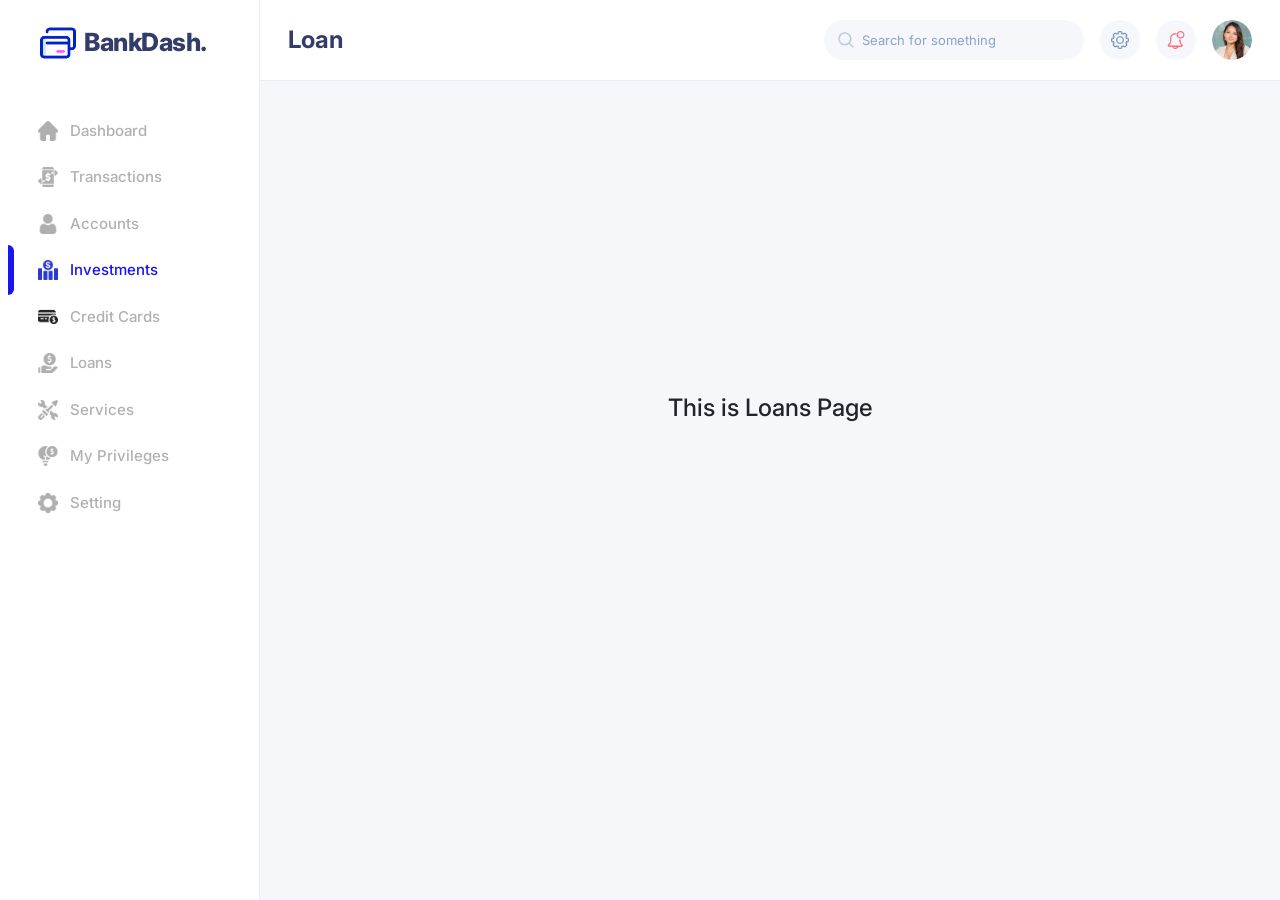
==== loan.html @ 3e518979 "update tambahan" ====
<!DOCTYPE html>
<html lang="en">
<head>
    <meta charset="UTF-8">
    <meta name="viewport" content="width=device-width, initial-scale=1.0">
    <title>BankDash - Services</title>
    <link href="https://cdn.jsdelivr.net/npm/bootstrap@5.3.2/dist/css/bootstrap.min.css" rel="stylesheet">
    <link rel="stylesheet" href="https://cdnjs.cloudflare.com/ajax/libs/font-awesome/6.5.1/css/all.min.css">
    <link rel="stylesheet" href="https://fonts.googleapis.com/css2?family=Inter:wght@400;500;600;700;800&display=swap">
    <link rel="stylesheet" href="css/style.css">
</head>
<body>
    <div class="container-fluid p-0">
        <div class="row g-0">
            <!-- Sidebar -->
            <div class="col-auto">
                <aside class="sidebar p-4">
                    <div class="logo d-flex align-items-center gap-2 mb-5 ms-3">
                        <img src="img/logo.png" alt="BankDash">
                        <span>BankDash.</span>
                    </div>
                    <nav>
                        <ul class="nav flex-column w-100 gap-1">
                            <li class="nav-item w-100">
                                <a href="dashboard.html" class="nav-link">
                                    <img src="img/dashboard.png" class="nav-icon">
                                    <span>Dashboard</span>
                                </a>
                            </li>
                            <li class="nav-item w-100">
                                <a href="transaction.html" class="nav-link">
                                    <img src="img/transaction.png" class="nav-icon">
                                    <span>Transactions</span>
                                </a>
                            </li>
                            <li class="nav-item w-100">
                                <a href="account.html" class="nav-link">
                                    <img src="img/account.png" class="nav-icon">
                                    <span>Accounts</span>
                                </a>
                            </li>
                            <li class="nav-item w-100 active">
                                <a href="investment.html" class="nav-link active">
                                    <img src="img/investment.png" class="nav-icon">
                                    <span>Investments</span>
                                </a>
                            </li>
                            <li class="nav-item w-100">
                                <a href="index.html" class="nav-link">
                                    <img src="img/credit-card.png" class="nav-icon">
                                    <span>Credit Cards</span>
                                </a>
                            </li>
                            <li class="nav-item w-100">
                                <a href="loan.html" class="nav-link">
                                    <img src="img/loan.png" class="nav-icon">
                                    <span>Loans</span>
                                </a>
                            </li>
                            <li class="nav-item w-100">
                                <a href="service.html" class="nav-link">
                                    <img src="img/service.png" class="nav-icon">
                                    <span>Services</span>
                                </a>
                            </li>
                            <li class="nav-item w-100">
                                <a href="privilege.html" class="nav-link">
                                    <img src="img/privilege.png" class="nav-icon">
                                    <span>My Privileges</span>
                                </a>
                            </li>
                            <li class="nav-item w-100">
                                <a href="setting.html" class="nav-link">
                                    <img src="img/setting.png" class="nav-icon">
                                    <span>Setting</span>
                                </a>
                            </li>
                        </ul>
                    </nav>
                </aside>
            </div>

            <!-- Main Content -->
            <div class="col">
                <main class="main-content">
                    <!-- Topbar -->
                    <header class="topbar">
                        <div class="d-flex align-items-center justify-content-between w-100">
                            <div class="mobile-menu">
                                <i class="fas fa-bars"></i>
                            </div>
                            <h2 class="page-title">Loan</h2>
                            <div class="d-flex align-items-center gap-3">
                                <div class="search-box desktop-search">
                                    <img src="img/search.png" class="search-icon">
                                    <input type="text" class="search-input" placeholder="Search for something">
                                </div>
                                <div class="topbar-icon">
                                    <img src="img/settings.png">
                                </div>
                                <div class="topbar-icon bell">
                                    <img src="img/notification.png">
                                </div>
                                <img src="img/profile.png" class="profile-img">
                            </div>
                        </div>
                        <div class="mobile-search-row">
                            <div class="search-box">
                                <img src="img/search.png" class="search-icon">
                                <input type="text" class="search-input" placeholder="Search for something">
                            </div>
                        </div>
                    </header>

                    <div class="content-body">
                        <div class="content-body d-flex justify-content-center align-items-center" style="height:70vh;">
                            <h4>This is Loans Page</h4>
                        </div>
                    </div>
                </main>
            </div>
        </div>
    </div>

    <script src="js/app.js"></script>
    <script src="https://cdn.jsdelivr.net/npm/bootstrap@5.3.2/dist/js/bootstrap.bundle.min.js"></script>
</body>
</html>
---- css/style.css ----
* {
    margin: 0;
    padding: 0;
    box-sizing: border-box;
    font-family: 'Inter', sans-serif;
}

body {
    background-color: #F5F7FA;
}

.container-fluid{
    max-width: 100%;
    overflow-x: hidden;
    min-height: 100vh;
}

/* Sidebar */
.sidebar {
    width: 260px;
    background: #fff;
    border-right: 1px solid #E6EFF5;
    min-height: 100%;
}

.logo img {
    width: 36px;
    height: 36px;
    object-fit: contain;
}

.logo span {
    color: #343C6A;
    font-size: 25px;
    font-weight: 800;
    letter-spacing: -0.5px;
}

.nav-icon {
    width: 20px;
    height: 20px;
    object-fit: contain;
    flex-shrink: 0;
    transition: all 0.2s ease;
    filter: grayscale(1) brightness(0.99);
}

.nav-link {
    color: #B1B1B1;
    font-weight: 500;
    font-size: 15px;
    border-radius: 8px;
    transition: all 0.2s ease;
    padding: 10px 14px !important;
    display: flex;
    align-items: center;
    gap: 12px;
    text-decoration: none;
    position: relative;
}

.nav-link:hover {
    color: #1814F3;
}

.nav-link:hover .nav-icon {
    filter: brightness(0) saturate(100%) invert(15%) sepia(96%) saturate(3000%) hue-rotate(235deg);
}

.nav-item.active .nav-link,
.nav-link.active {
    color: #1814F3;
}

.nav-item.active .nav-link .nav-icon,
.nav-link.active .nav-icon {
    filter: brightness(0) saturate(100%) invert(15%) sepia(96%) saturate(3000%) hue-rotate(235deg);
}

.nav-item.active {
    position: relative;
}

.nav-item.active::before {
    content: '';
    position: absolute;
    left: -16px;
    top: 50%;
    transform: translateY(-50%);
    width: 6px;
    height: 50px;
    background-color: #1814F3;
    border-radius: 0 10px 10px 0;
}

/* Main */
.main-content {
    background-color: #F5F7FA;
    min-height: 100vh;
    padding: 0;
    width:100%;
}

.page-title {
    font-size: 24px;
    font-weight: 700;
    color: #343C6A;
    margin-bottom: 0;
}

/* Topbar */
.topbar {
    display: flex;
    justify-content: space-between;
    align-items: center;
    background: #ffffff;
    padding: 20px 28px;
    border-bottom: 1px solid #E6EFF5;
    margin-bottom: 30px;
    flex-wrap: wrap;
    gap: 16px;
}

.topbar > div{
    flex-wrap: wrap;
}

.search-box {
    position: relative;
    width: 260px;
}

.search-icon {
    position: absolute;
    left: 14px;
    top: 50%;
    transform: translateY(-50%);
    width: 16px;
    opacity: 0.5;
}

.search-input {
    width: 100%;
    height: 40px;
    border: none;
    border-radius: 40px;
    background: #F5F7FA;
    padding-left: 38px;
    font-size: 13px;
    color: #718EBF;
    outline: none;
}

.search-input::placeholder {
    color: #8BA3CB;
}

.search-input:focus {
    background-color: #F5F7FA;
    box-shadow: none;
}

.mobile-search-row {
    display: none;
}

.topbar-icon {
    width: 40px;
    height: 40px;
    background: #F5F7FA;
    border-radius: 50%;
    display: flex;
    align-items: center;
    justify-content: center;
    cursor: pointer;
    flex-shrink: 0;
}

.topbar-icon img {
    width: 18px;
    height: 18px;
    object-fit: contain;
}

.profile-img {
    width: 40px;
    height: 40px;
    border-radius: 50%;
    object-fit: cover;
    flex-shrink: 0;
}

/* Content */
.content-body {
    padding: 0 28px 28px 28px;
}

/* Section Title */
.section-title {
    font-size: 18px;
    font-weight: 600;
    color: #343C6A;
    margin-bottom: 16px;
}

/* My Cards */
.credit-card {
    border-radius: 20px;
    overflow: hidden;
    transition: transform 0.3s ease;
    min-height: 200px;
}

.credit-card:hover {
    transform: translateY(-4px);
}

.credit-card-dark {
    background: linear-gradient(107.38deg, #2D60FF 2.61%, #539BFF 101.2%);
}

.credit-card-blue {
    background: linear-gradient(107.38deg, #4C49ED 2.61%, #0A06F4 101.2%);
}

.credit-card-white {
    background: #FFFFFF;
    border: none !important;
}

.chip {
    width: 38px;
    height: 28px;
    object-fit: contain;
}

.card-group-icon{
    width:44px;
    height:auto;
    object-fit:contain;
}

.credit-card-dark .card-group-icon,
.credit-card-blue .card-group-icon{
    filter: brightness(0) invert(1); 
}

.credit-card-white .card-group-icon{
    filter: brightness(0) saturate(100%) invert(63%) sepia(9%) saturate(300%) hue-rotate(186deg) opacity(0.5);
}

/* Card List Table */
.card-list-item {
    background: #ffffff;
    border-radius: 20px;
    padding: 20px 24px;
    box-shadow: 0 2px 8px rgba(0, 0, 0, 0.02);
    transition: transform 0.2s ease, box-shadow 0.2s ease;
    border: 1px solid #f0f0f0;
}

.card-list-item .d-flex {
    width: 100%;
}

.card-list-item .d-flex.align-items-center.gap-4 {
    flex: 1;
}

.card-list-table {
    background: #ffffff;
    border-radius: 16px;
    overflow: hidden;
}

.card-list-table .table {
    margin-bottom: 0;
}

.card-list-table .table thead th {
    font-size: 13px;
    color: #718EBF;
    font-weight: 500;
    border: none;
    padding: 14px 16px;
    background: transparent;
}

.card-list-table .table tbody td {
    font-size: 14px;
    color: #343C6A;
    font-weight: 500;
    border: none;
    padding: 14px 16px;
    vertical-align: middle;
    border-top: 1px solid #F3F5F7;
}

.card-type-sub {
    color: #718EBF;
    font-size: 13px;
    font-weight: 400;
}

.card-icon-item1{
    background:#E7EDFF;
    color:#396AFF;
}

.card-icon-item2{
    background:#FFE0EB;
    color:#FF82AC;
}

.card-icon-item3{
    background:#FFF5D9;
    color:#FFBB38;
}

.icon-blue{
filter: brightness(0) saturate(100%) invert(39%) sepia(94%) saturate(1877%) hue-rotate(213deg) brightness(101%) contrast(101%);
}

.icon-pink{
filter: brightness(0) saturate(100%) invert(63%) sepia(66%) saturate(468%) hue-rotate(294deg) brightness(102%) contrast(102%);
}

.icon-yellow{
filter: brightness(0) saturate(100%) invert(77%) sepia(58%) saturate(590%) hue-rotate(359deg) brightness(101%) contrast(101%);
}

.card-icon-circle {
    width: 40px;
    height: 40px;
    border-radius: 50%;
    display: flex;
    align-items: center;
    justify-content: center;
    font-size: 16px;
    flex-shrink: 0;
}

.view-details-link {
    color: #1814F3;
    font-size: 14px;
    font-weight: 500;
    text-decoration: none;
}

.view-details-link:hover {
    text-decoration: underline;
}

/* Statistics Box */
.statistics-box {
    background: #ffffff;
    border-radius: 16px;
    padding: 24px;
}

.donut-legend {
    display: grid;
    grid-template-columns: repeat(2, auto);
    gap: 8px 24px;
    justify-content: center;
    margin-top: 16px;
}

.legend-item {
    display: flex;
    align-items: center;
    gap: 6px;
    font-size: 13px;
    color: #343C6A;
    font-weight: 500;
}

.legend-dot {
    width: 10px;
    height: 10px;
    border-radius: 50%;
    flex-shrink: 0;
}

.row.g-4{
    align-items: stretch;
}

.add-new-card-box {
    background: #ffffff;
    border-radius: 16px;
    padding: 24px;
    padding-bottom: 32px;
}

.add-new-card-box .btn-add-card{
    margin-top: 10px;
}

.add-new-card-box,
.card-setting-box {
    padding: 24px; 
}

.form-label {
    font-weight: 500;
    font-size: 13px;
    color: #343C6A;
    margin-bottom: 6px;
}

.form-control {
    border: 1px solid #DFEAF2;
    border-radius: 10px;
    padding: 11px 14px;
    font-size: 14px;
    color: #343C6A;
    background-color: #ffffff;
}

.form-control::placeholder {
    color: #9199AF;
}

.form-control:focus {
    border-color: #2D60FF;
    box-shadow: none;
    outline: none;
}

.btn-add-card {
    background-color: #1814F3;
    color: #ffffff;
    border: none;
    border-radius: 10px;
    padding: 10px 24px;
    font-size: 14px;
    font-weight: 600;
    width: auto;
    min-width: 160px;
    cursor: pointer;
    transition: background 0.2s ease, transform 0.2s ease;
}

.btn-add-card:hover {
    background-color: #1210cc;
    transform: translateY(-1px);
}

/* Card Setting */
.card-setting-box {
    background: #ffffff;
    border-radius: 16px;
    padding: 24px;
}

.setting-item {
    display: flex;
    align-items: center;
    gap: 16px;
    padding: 14px 0;
}

.setting-icon-circle {
    width: 46px;
    height: 46px;
    border-radius: 50%;
    display: flex;
    align-items: center;
    justify-content: center;
    font-size: 18px;
    flex-shrink: 0;
}

.setting-item-title {
    font-size: 15px;
    font-weight: 600;
    color: #343C6A;
    margin-bottom: 2px;
}

.setting-item-sub {
    font-size: 13px;
    color: #718EBF;
}

/* Sservice Page */
.service-box {
    background: #fff;
    border-radius: 16px;
    padding: 20px;
    gap: 16px;
    transition: all 0.3s ease;
    cursor: pointer;
}

.service-box:hover {
    transform: translateY(-4px);
}

.service-icon {
    width: 60px;
    height: 60px;
    border-radius: 50%;
    display: flex;
    align-items: center;
    justify-content: center;
    flex-shrink: 0;
}

.service-icon img {
    width: 26px;
    height: 26px;
    object-fit: contain;
}

.service-title {
    font-weight: 600;
    color: #232323;
    font-size: 16px;
}

.service-sub {
    font-size: 13px;
    color: #718EBF;
}

/* Service List */
.service-list {
    margin-top: 16px;
}

.service-row {
    display: flex;
    align-items: center;
    justify-content: space-between;
    background: #fff;
    border-radius: 16px;
    padding: 20px;
    margin-bottom: 16px;
    gap: 20px;
    flex-wrap: wrap;
}

.service-left {
    display: flex;
    align-items: center;
    gap: 16px;
    min-width: 250px;
}

.service-name {
    font-weight: 600;
    color: #232323;
    font-size: 16px;
}

.service-desc {
    font-size: 13px;
    color: #718EBF;
}

.service-col {
    min-width: 120px;
}

.service-text {
    color: #232323;
    font-weight: 500;
    font-size: 14px;
}

.service-sub {
    font-size: 12px;
    color: #718EBF;
}

.service-btn {
    border: 1px solid #396AFF;
    padding: 8px 18px;
    border-radius: 30px;
    font-size: 13px;
    color: #396AFF;
    text-decoration: none;
    background: transparent;
    transition: all 0.2s ease;
    white-space: nowrap;
}

.service-btn.active {
    color: #1814F3;
    border-color: #1814F3;
}

.service-btn:hover {
    background: #1814F3;
    color: #fff;
    border-color: #1814F3;
}

/* Section title specific for services */
.section-title {
    color: #343C6A;
}

/* SETTING PAGE STYLES */
.setting-tabs {
    display: flex;
    gap: 40px;
    border-bottom: 1px solid #E6EFF5;
    margin-bottom: 30px;
}

.setting-card{
    background: #ffffff;
    border-radius: 16px;
    padding: 20px;
}

.setting-tab {
    font-size: 16px;
    font-weight: 500;
    padding-bottom: 12px;
    cursor: pointer;
    position: relative;
    color: #718EBF;
    text-decoration: none;
    background: none;
    border: none;
}

.setting-tab.active {
    color: #1814F3;
}

.setting-tab.active::after {
    content: '';
    position: absolute;
    bottom: -1px;
    left: 0;
    width: 100%;
    height: 3px;
    background-color: #1814F3;
    border-radius: 3px 3px 0 0;
}

/* Profile Section */
.profile-section {
    display: flex;
    gap: 40px;
    flex-wrap: wrap;
}

.profile-avatar {
    position: relative;
    width: 140px;
    height: 140px;
}

.profile-avatar img {
    width: 100%;
    height: 100%;
    border-radius: 50%;
    object-fit: cover;
}

.profile-avatar .pencil-icon {
    position: absolute;
    bottom: 10px;
    right: 10px;
    width: 36px;
    height: 36px;
    background: #1814F3;
    border-radius: 50%;
    display: flex;
    align-items: center;
    justify-content: center;
    cursor: pointer;
    border: 2px solid #ffffff;
}

.profile-avatar .pencil-icon img {
    width: 18px;
    height: 18px;
    filter: brightness(0) invert(1);
}

.profile-form {
    flex: 1;
    display: grid;
    grid-template-columns: repeat(2, 1fr);
    gap: 20px 30px;
    width:100%;
}

.form-group {
    display: flex;
    flex-direction: column;
}

.form-group label {
    font-size: 14px;
    color: #232323;
    font-weight: 500;
    margin-bottom: 8px;
}

.form-group input {
    border: 1px solid #E6EFF5;
    border-radius: 10px;
    padding: 12px 16px;
    font-size: 14px;
    color: #718EBF;
    background: #ffffff;
    outline: none;
}

.form-group input:focus {
    border-color: #1814F3;
}

.form-group input::placeholder {
    color: #9199AF;
}

/* Preferences */
.preferences-list {
    background: #ffffff;
    border-radius: 16px;
    padding: 24px;
}

.pref-row{
    display:grid;
    grid-template-columns:1fr 1fr;
    gap:30px;
    margin-bottom:30px;
}

.notification-section h4{
    font-size:16px;
    font-weight:600;
    margin-bottom:16px;
}

.notif-item{
    display:flex;
    align-items:center;
    gap:14px;
    margin-bottom:16px;
}

.notif-item span{
    font-size:14px;
    color:#232323;
}

.pref-col{
    display:flex;
    flex-direction:column;
    gap:8px;
}

.pref-col label{
    font-size:14px;
    font-weight:500;
    color:#232323;
}

.pref-col input{
    border: 1px solid #E6EFF5;
    border-radius: 10px;
    padding: 12px 16px;
    font-size: 14px;
    color: #718EBF;
    background: #ffffff;
    outline: none;
}

.pref-item {
    display: flex;
    align-items: center;
    justify-content: space-between;
    padding: 16px 0;
    border-bottom: 1px solid #E6EFF5;
}

.pref-item:last-child {
    border-bottom: none;
}

.pref-info h4 {
    font-size: 16px;
    color: #232323;
    font-weight: 600;
    margin-bottom: 4px;
}

.pref-info p {
    font-size: 14px;
    color: #718EBF;
    margin-bottom: 0;
}

.toggle-switch {
    width: 44px;
    height: 24px;
    background-color: #E6EFF5;
    border-radius: 12px;
    position: relative;
    cursor: pointer;
    transition: background-color 0.2s;
}

.toggle-switch.active {
    background-color: #16DBCC;
}

.toggle-switch .toggle-knob {
    width: 20px;
    height: 20px;
    background-color: #ffffff;
    border-radius: 50%;
    position: absolute;
    top: 2px;
    left: 2px;
    transition: transform 0.2s;
    box-shadow: 0 2px 4px rgba(0,0,0,0.1);
}

.toggle-switch.active .toggle-knob {
    transform: translateX(20px);
}

.select-input {
    border: 1px solid #E6EFF5;
    border-radius: 10px;
    padding: 12px 16px;
    color: #232323;
    font-size: 14px;
    width: 100%;
    background: #ffffff;
    cursor: pointer;
    outline: none;
}

.select-input:focus {
    border-color: #1814F3;
}

/* Security */
.security-box {
    background: #ffffff;
    border-radius: 16px;
    padding: 24px;
    width: 100%;
}

.security-item{
    padding:20px 0;
    display:flex;
    flex-direction:column;
    gap:10px;
}

.security-header{
    display:flex;
    align-items:center;
    justify-content:space-between;
}

.security-item h4{
    font-size:16px;
    font-weight:600;
    color:#232323;
}

.security-item label{
    font-size:14px;
    color:#232323;
}

.password-field{
    width:350px;
}

.two-factor-row{
    display:flex;
    align-items:center;
    gap:12px;
}

.two-factor-row p{
    margin:0;
    font-size:14px;
    color:#232323;
}

.security-item:last-child {
    border-bottom: none;
}

.security-info h4 {
    font-size: 16px;
    color: #232323;
    font-weight: 600;
    margin-bottom: 4px;
}

.security-info p {
    font-size: 14px;
    color: #232323;
    margin-bottom: 0;
}

.password-field {
    border: 1px solid #E6EFF5;
    border-radius: 10px;
    padding: 12px 16px;
    width: 250px;
    font-size: 14px;
    color: #232323;
    background: #ffffff;
    outline: none;
}

.password-field:focus {
    border-color: #1814F3;
}

.btn-save {
    background-color: #1814F3;
    color: #ffffff;
    border: none;
    border-radius: 10px;
    padding: 12px 32px;
    font-size: 16px;
    font-weight: 600;
    margin-top: 30px;
    cursor: pointer;
    transition: background 0.2s;
    min-width: 160px;
}

.btn-save:hover {
    background-color: #1210cc;
}

.hidden {
    display: none;
}

.input-icon{
    position: relative;
}

.input-icon input{
    width: 100%;
    border: 1px solid #E6EFF5;
    border-radius: 10px;
    padding: 12px 40px 12px 16px;
    font-size: 14px;
    color: #232323;
}

.input-icon i{
    position: absolute;
    right: 16px;
    top: 50%;
    transform: translateY(-50%);
    font-size: 12px;
    color: #232323;
    pointer-events: none;
}

.mobile-menu{
    display:none;
    font-size:20px;
    cursor:pointer;
    color:#343C6A;
}

/* Responsive */
@media (max-width: 992px) {
    .sidebar {
        width: 80px;
    }
    .logo span,
    .nav-link span {
        display: none;
    }
    .nav-link {
        justify-content: center;
        padding: 10px !important;
    }

    .card-list-item {
        padding: 16px;
    }
    
    .card-list-item .d-flex.align-items-center.gap-4 {
        gap: 16px !important;
        flex-wrap: wrap;
    }
    
    .card-list-item .view-details-link {
        margin-left: auto;
    }

    .card-list-table .d-flex {
        flex-wrap: wrap;
        gap: 12px;
    }
    .card-list-table .d-flex > div {
        min-width: 120px;
    }
    
    .profile-form {
        grid-template-columns: 1fr;
        width:100%;
    }
    
    .select-input {
        width: 180px;
    }

    .setting-card{
        padding:24px;
    }

    .profile-section{
        flex-direction:column;
        align-items:center;
        gap:24px;
    }

    .pref-row{
        grid-template-columns:1fr;
    }

    .password-field{
        width:100%;
    }
}

@media (max-width: 768px) {
    .sidebar{
        position:fixed;
        left:-260px;
        top:0;
        height:100vh;
        z-index:1000;
        transition:0.3s;
        width: 260px;
    }

    .sidebar.show{
        left:0;
        width: 260px !important;
    }

    .sidebar .logo {
        justify-content: center;
        margin-left: 0 !important;
    }

    .sidebar.show .logo span {
        display: inline !important;
    }

    .sidebar.show .nav-link span {
        display: inline !important;
    }

    .sidebar.show .nav-link {
        justify-content: flex-start !important;
    }

    .mobile-menu {
        display: block;
        font-size: 20px;
        cursor: pointer;
        color: #343C6A;
        width: 40px;
        height: 40px;
        display: flex;
        align-items: center;
        justify-content: center;
    }

    .desktop-search {
        display: none !important;
    }

    .mobile-search-row {
        display: flex;
        width: 100%;
    }

    .mobile-search-row .search-box {
        width: 100%;
    }

    .desktop-search {
        display: none !important;
    }

    /* Topbar */
    .topbar-icon {
        display: none;
    }

    .topbar > div:first-child {
        display: flex;
        align-items: center;
        justify-content: space-between;
        width: 100%;
    }

    .topbar > div:first-child .page-title {
        flex: 1;
        text-align: center;
        margin: 0;
    }

    .topbar > div:first-child .d-flex > .profile-img {
        display: flex !important;
    }

    .sidebar .logo {
        justify-content: center;
        margin-left: 0 !important;
    }

    /* Content Body */
    .content-body {
        padding: 16px;
    }

    .section-title {
        font-size: 16px;
    }

    /* Card Scroll */
    .content-body section .row {
        display: flex;
        flex-wrap: nowrap;
        overflow-x: auto;
        gap: 16px;
        padding-bottom: 10px;
        scroll-snap-type: x mandatory;
    }

    .content-body section .row::-webkit-scrollbar {
        display: none;
    }

    .content-body section .row > div {
        flex: 0 0 85%;
        max-width: 85%;
        scroll-snap-align: start;
    }

    .credit-card {
        min-width: 260px;
    }

    /* Statistic */
    .statistics-box {
        padding: 18px;
        margin-bottom: 20px;
    }

    /* Card List */
     .card-list-item {
        padding: 16px;
    }
    
    .card-list-item .d-flex {
        flex-direction: row !important;
        align-items: center !important;
        gap: 12px;
    }
    
    .card-list-item .d-flex.align-items-center.gap-4 {
        display: flex;
        align-items: center !important;
        gap: 12px !important;
        flex-wrap: nowrap !important;
        flex: 1;
    }

    .card-list-item .d-flex.align-items-center.gap-4 > div:not(:first-child):not(:nth-child(2)):not(:nth-child(3)) {
        display: none;
    }

    .card-list-item .d-flex.align-items-center.gap-4 > div:nth-child(1),
    .card-list-item .d-flex.align-items-center.gap-4 > div:nth-child(2),
    .card-list-item .d-flex.align-items-center.gap-4 > div:nth-child(3) {
        display: flex;
    }

    .card-list-item .fw-semibold {
        font-size: 11px;
        white-space: nowrap;
        line-height: 1.2;
        margin-bottom: 2px;
    }
    
    .card-type-sub {
        font-size: 10px;
        white-space: nowrap;
        line-height: 1.2;
    }

    .card-icon-circle {
        width: 40px;
        height: 40px;
        border-radius: 50%;
        display: flex;
        align-items: center;
        justify-content: center;
        flex-shrink: 0;
        margin: 0;
        padding: 0;
    }
    
    .card-icon-circle img {
        width: 20px;
        height: 20px;
        display: block;
        object-fit: contain;
    }

    .view-details-link {
        font-size: 11px;
        white-space: nowrap;
        margin-left: auto;
        display: flex;
        align-items: center;
        height: 40px;
        padding: 0 4px;
    }


    .card-list-item .d-flex.align-items-center.gap-4 {
        flex-wrap: nowrap !important;
    }

    .card-list-item .d-flex.align-items-center.justify-content-between {
        align-items: center !important;
    }

    .card-list-item .d-flex.align-items-center.gap-4 > div {
        display: flex;
        flex-direction: column;
        justify-content: center;
        min-height: 40px;
    }

    .card-list-item .d-flex.align-items-center.gap-4 > div:not(:first-child):not(:nth-child(2)):not(:nth-child(3)) {
        display: none;
    }

    .card-list-item .d-flex.align-items-center.gap-4::-webkit-scrollbar {
        display: none;
    }

    /* Service */
    .service-box {
        min-width: 220px;
    }

    .service-top-cards {
        display: flex;
        flex-wrap: nowrap !important;
        overflow-x: auto;
        gap: 16px;
        padding-bottom: 10px;
        scroll-snap-type: x mandatory;
        -webkit-overflow-scrolling: touch;
        margin-left: 0 !important;
        margin-right: 0 !important;
    }

    .service-top-cards::-webkit-scrollbar {
        display: none;
    }

    .service-top-cards > div {
        flex: 0 0 75% !important;
        max-width: 75% !important;
        scroll-snap-align: start;
        padding-left: 0 !important;
        padding-right: 0 !important;
    }

    .service-row {
        flex-direction: row;
        align-items: center;
        justify-content: space-between;
        padding: 16px;
    }

    .service-left {
        min-width: auto;
    }

    .service-name {
        font-size: 14px;
    }

    .service-desc {
        font-size: 12px;
    }

    .service-btn {
        border: none;
        padding: 0;
        font-size: 13px;
        color: #1814F3;
    }

    .service-col {
        display: none;
    }

    /* Add Card */
    .add-new-card-box .row > div {
        width: 100%;
    }

    .btn-add-card {
        width: 100%;
    }

    /* Profile */
    .profile-section {
        flex-direction: column;
        align-items: center;
    }

    .profile-avatar {
        width: 120px;
        height: 120px;
    }

    .profile-form {
        width: 100%;
    }

    .profile-form input {
        font-size: 13px;
    }

    .btn-save {
        width: 100%;
        margin-top: 20px;
    }

    /* Preference */
    .pref-item {
        flex-direction: column;
        align-items: flex-start;
        gap: 12px;
    }

    .select-input {
        width: 100%;
    }

    /* Security */
    .security-item {
        flex-direction: column;
        align-items: flex-start;
    }

    .password-field {
        width: 100%;
    }

    .setting-tabs {
        gap: 20px;
        overflow-x: auto;
        padding-bottom: 10px;
    }

    .setting-tab {
        white-space: nowrap;
        font-size: 14px;
    }
}

@media (max-width: 576px) {
    .content-body {
        padding: 0 16px 16px 16px;
    }
    .search-box {
        width: 160px;
    }
}

@media (max-width: 480px) {
    .page-title {
        font-size: 20px;
    }
    .credit-card {
        min-width: 240px;
    }
    .statistics-box img {
        width: 140px;
    }
    
    .profile-avatar {
        width: 120px;
        height: 120px;
    }
    
    .btn-save {
        width: 100%;
    }
}
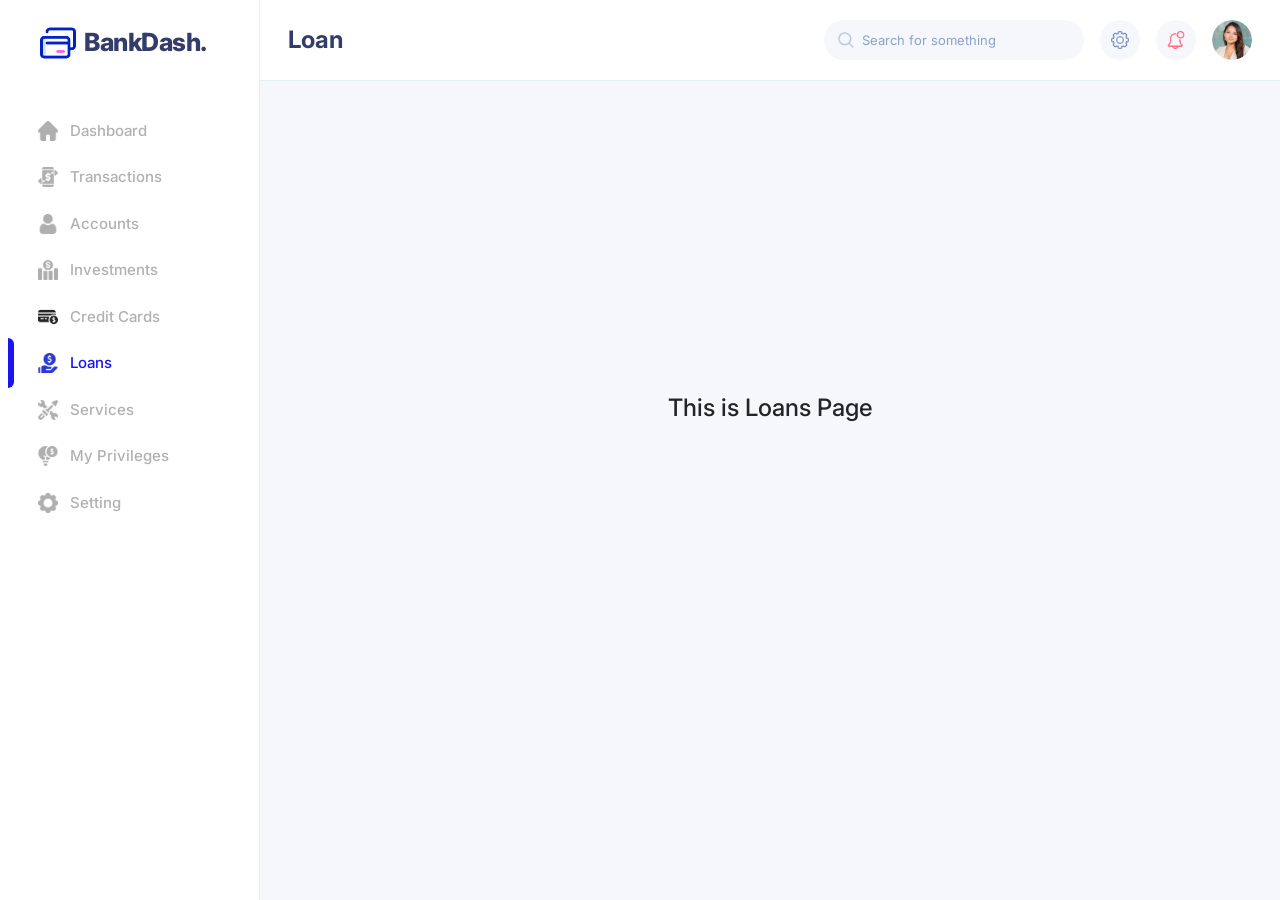
==== commit 9acf2953: "revisi" ====
--- a/loan.html
+++ b/loan.html
@@ -39,8 +39,8 @@
                                     <span>Accounts</span>
                                 </a>
                             </li>
-                            <li class="nav-item w-100 active">
-                                <a href="investment.html" class="nav-link active">
+                            <li class="nav-item w-100">
+                                <a href="investment.html" class="nav-link">
                                     <img src="img/investment.png" class="nav-icon">
                                     <span>Investments</span>
                                 </a>
@@ -51,8 +51,8 @@
                                     <span>Credit Cards</span>
                                 </a>
                             </li>
-                            <li class="nav-item w-100">
-                                <a href="loan.html" class="nav-link">
+                            <li class="nav-item w-100 active">
+                                <a href="loan.html" class="nav-link active">
                                     <img src="img/loan.png" class="nav-icon">
                                     <span>Loans</span>
                                 </a>
